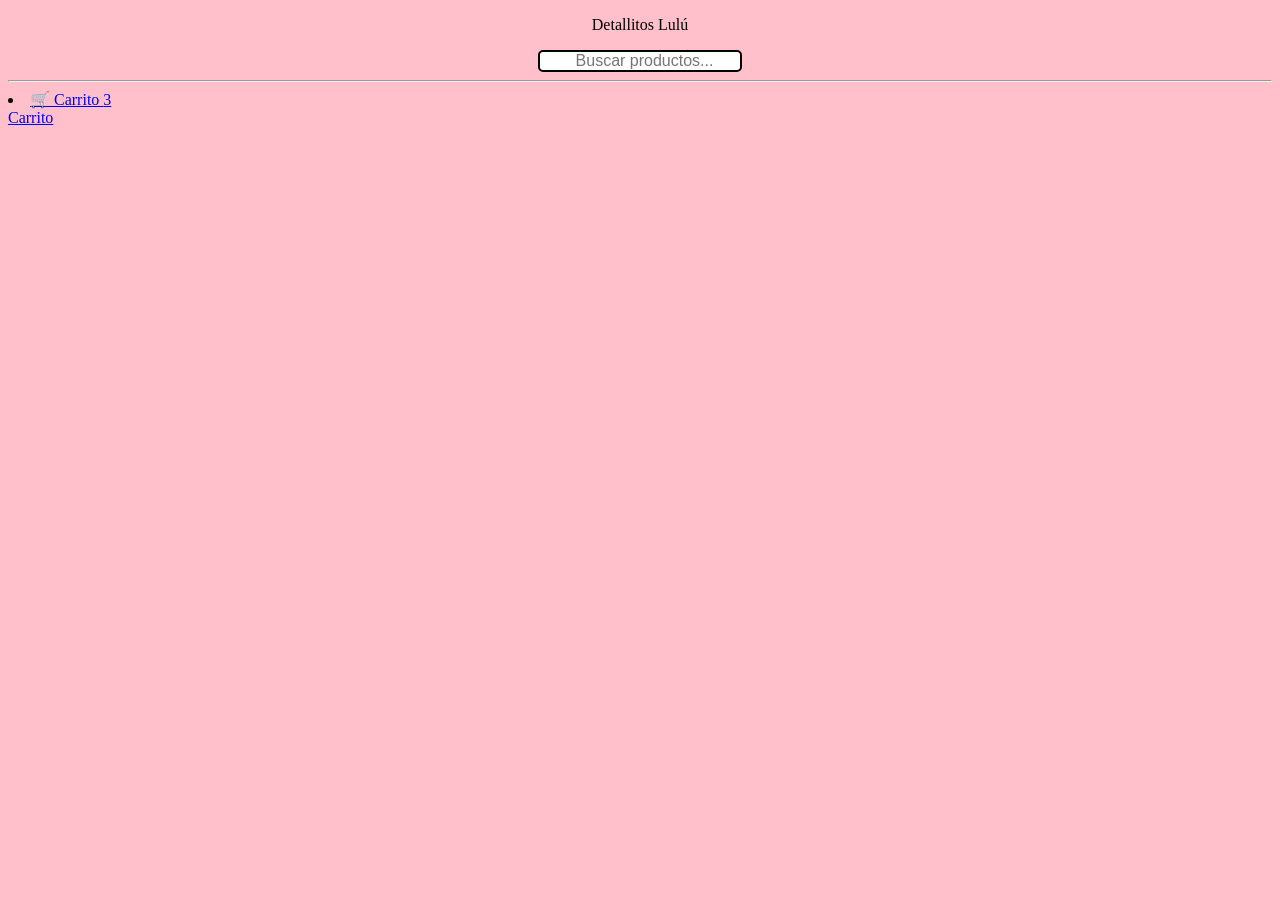
==== index.html @ cbce1aea "feat: :fire: Se crearon partes de la pagina" ====
<!DOCTYPE html>
<html lang="es">
<head>
    <meta charset="UTF-8">
    <meta name="viewport" content="width=device-width, initial-scale=1.0">
    <title>Detallitos lulu</title>
    <link rel="stylesheet" href="estilo.css">
</head>
<body>
    
    <div class="container">
            <header>
            
            <center>
                <div class="logo">
                <p>Detallitos Lulú</div>
            <div class="search-bar">
                <input type="search" placeholder="        Buscar productos...">
              </div>
            </center>
            </nav>
          </header>
            <hr>
             <li><a href="carrito.html">🛒 Carrito <span class="cart-count">3</span></a></li>
            <a href="producto.html">Carrito</a> 
            </ul>
            </nav>
        </div>
        
        
</body>
</html>
</body>
</html>
---- estilo.css ----
html  {
    background-color: pink; 
}
input {
    background-color: white;
    border: 2px solid black;
    border-radius: 5px;
    padding: 0px;
    font-size: 16px;
}
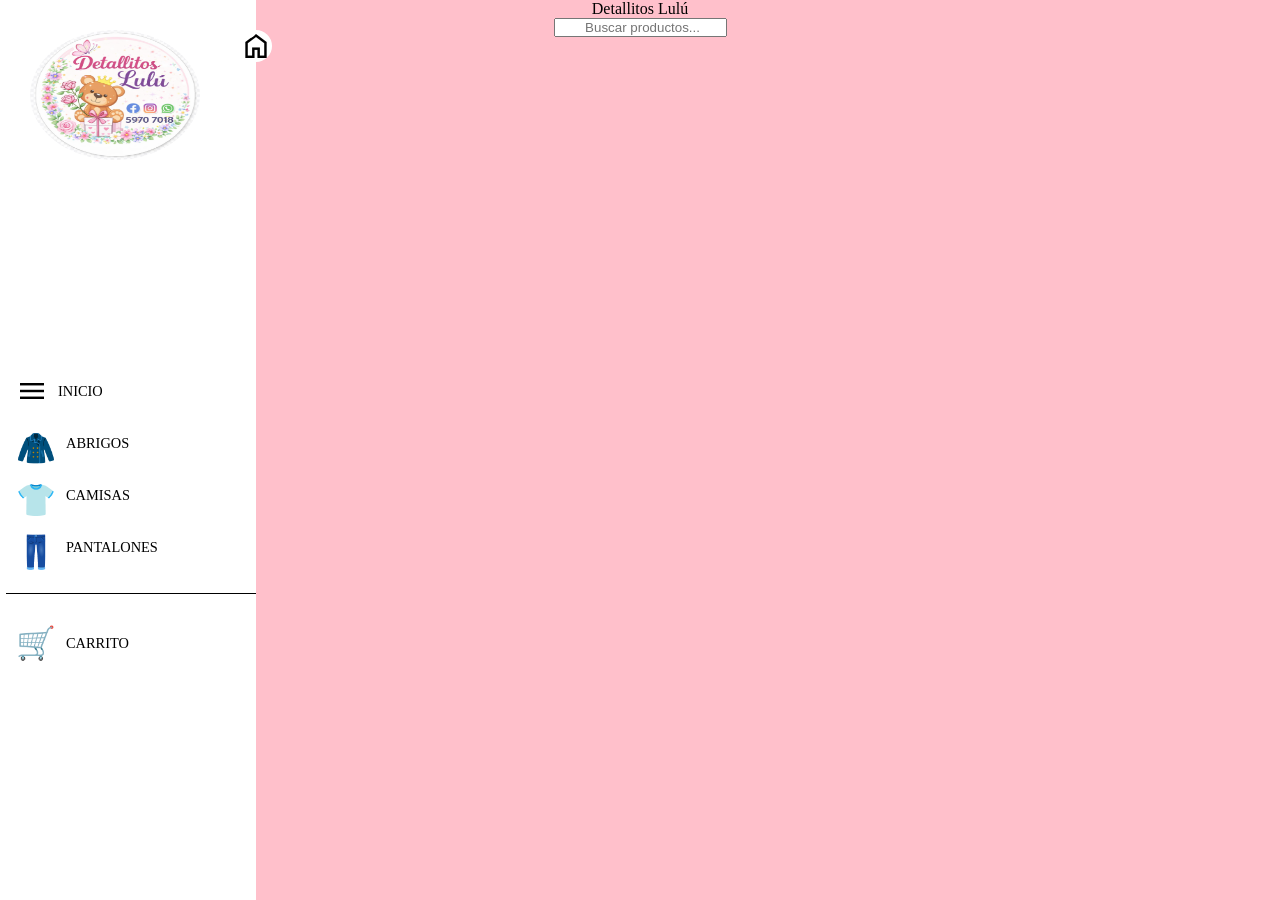
==== commit 783b81d6: "feat: :zap: creamos el menu desplegble" ====
--- a/index.html
+++ b/index.html
@@ -5,12 +5,46 @@
     <meta name="viewport" content="width=device-width, initial-scale=1.0">
     <title>Detallitos lulu</title>
     <link rel="stylesheet" href="estilo.css">
+    <link href="https://fonts.googleapis.com/css2?family=Material+Symbols+Outlined" rel="stylesheet" />
 </head>
 <body>
-    
+    <aside class="sidebar">
+        <form class="sidebar_form">
+            <input type="checkbox" id="open-menu">
+            <label for="open-menu" class="material-symbols-outlined" for="open-menu">Home</label>
+        </form>
+        <picture class="sidebar_picture">
+            <source srcset="logo.png" media="(max-width:57.5rem)">
+            <img src="logo.png">
+        </picture>
+        <nav class="sidebar_nav">
+            <ul>
+                 <li class="sidebar_item">
+                    <span class="material-symbols-outlined">menu</span>
+                    <a href="#abrigos">Inicio</a>
+                </li>
+                <li class="sidebar_item">
+                    <span class="material-symbols-outlined">🧥</span>
+                    <a href="#abrigos">Abrigos</a>
+                </li>
+                 <li class="sidebar_item">
+                    <span class="material-symbols-outlined">👕</span>
+                    <a href="#abrigos">Camisas</a>
+                </li>
+                 <li class="sidebar_item">
+                    <span class="material-symbols-outlined">👖</span>
+                    <a href="#abrigos">Pantalones</a>
+                </li>
+                <hr>
+                <li class="sidebar_item">
+                    <span class="cart-count">🛒</span>
+                <a href="carrito.html">Carrito </a>
+            </li>
+            </ul>
+        </nav>
+    </aside>
     <div class="container">
             <header>
-            
             <center>
                 <div class="logo">
                 <p>Detallitos Lulú</div>
@@ -19,15 +53,7 @@
               </div>
             </center>
             </nav>
-          </header>
-            <hr>
-             <li><a href="carrito.html">🛒 Carrito <span class="cart-count">3</span></a></li>
-            <a href="producto.html">Carrito</a> 
-            </ul>
-            </nav>
-        </div>
-        
-        
+          </header>  
 </body>
 </html>
 </body>
--- a/estilo.css
+++ b/estilo.css
@@ -1,10 +1,156 @@
 html  {
     background-color: pink; 
 }
-input {
+* {
+    margin: 0;
+    padding: 0;
+    box-sizing: border-box;
+}
+
+hr {
+    border: none;
+    border-top: 1px solid black;
+    margin: 20px 0;
+}
+img {
+    width: 40px;
+    height: 130px;
+    border-radius: 50%;
+}
+/*sirve para dptr */
+.sidebar {
+   background-color: white;
+   position:fixed;
+   height: 100dvh;
+   width: clamp(200px, 20vw , 300px);
+   font-size: clamp(1rem, 2.2vw, 3rem);
+   display: flex;
+   flex-direction: column;
+   justify-content: space-between;
+   padding: 30px 0 30px 6px;
+}
+
+.sidebar_nav  {
+   flex: 1;
+   display: flex;
+}
+
+.sidebar_nav ul {
+    display: flex;
+    flex-direction: column;
+    justify-content: center;
+    width: 100%;
+}
+.sidebar_item {
+  list-style: none;
+  display: flex;
+  align-items: center;
+  text-transform: uppercase;
+  font-size: .9rem;
+  padding-right: 6px;
+  border-radius: 36PX 0 0 36px;
+  position: relative;
+
+}
+  
+.sidebar_item span {
+    padding:  10px;
+    font-size: 2rem;
+
+}
+
+
+.sidebar_item a {
+    text-decoration: none;
+    color: black;
+}
+.sidebar_item:hover {
+    background-color: pink;
+}
+
+.sidebar_item::before
+.sidebar_item::after {
+    content: '';
+    background-color: pink;
+    position: absolute;
+    right: 0;
+    width: 18px;
+    height: 18px;
+    background-color: transparent;
+}
+
+
+.sidebar_picture {
+    margin-left: 24px;
+    position: relative;
+    z-index: 10;
+}
+.sidebar_picture img{
+    width: clamp(4rem, 75%, 20rem);
+    margin: auto;
+    opacity: .82;
+}
+
+
+
+
+
+/* Cruz pr cerrr*/
+input[type="checkbox"] {
+    display: none;  
+
+
+}
+.sidebar_form {
+    position: absolute;
+    z-index: 20;
+    right: -1rem;
+}
+.sidebar label {
+   position: relative;
+   background-color: white;
+   font-size: 2rem;
+   border-radius: 50%;
+   user-select: none;
+}
+
+.sidebar label::before,
+.sidebar label::after {
+    content: '';
+    position: absolute;
     background-color: white;
-    border: 2px solid black;
-    border-radius: 5px;
-    padding: 0px;
-    font-size: 16px;
+    width: 3px;
+    height: 25px;
+    background-color: transparent;
+
 }
+
+.sidebar label::before {
+    top: -25px;
+    left: 5px;
+    border-bottom-right-radius:25px ;
+    box-shadow: 4px 4px 0 4px white;
+}
+
+input[type="checkbox"]:checked ~ label {
+    background-color: transparent;
+
+}
+input[type="checkbox"]:checked ~ label::after,
+input[type="checkbox"]:checked ~ label::before {
+    display: none;
+}
+
+.sidebar:has(input[type="checkbox"]:checked) {
+    width: fit-content;
+}
+
+.sidebar:has(input[type="checkbox"]:checked) .sidebar_picture {
+    display: none;
+}
+.sidebar:has(input[type="checkbox"]:checked) :is(.sidebar_item a, .profile-option) {
+    display: none;
+}
+
+
+   
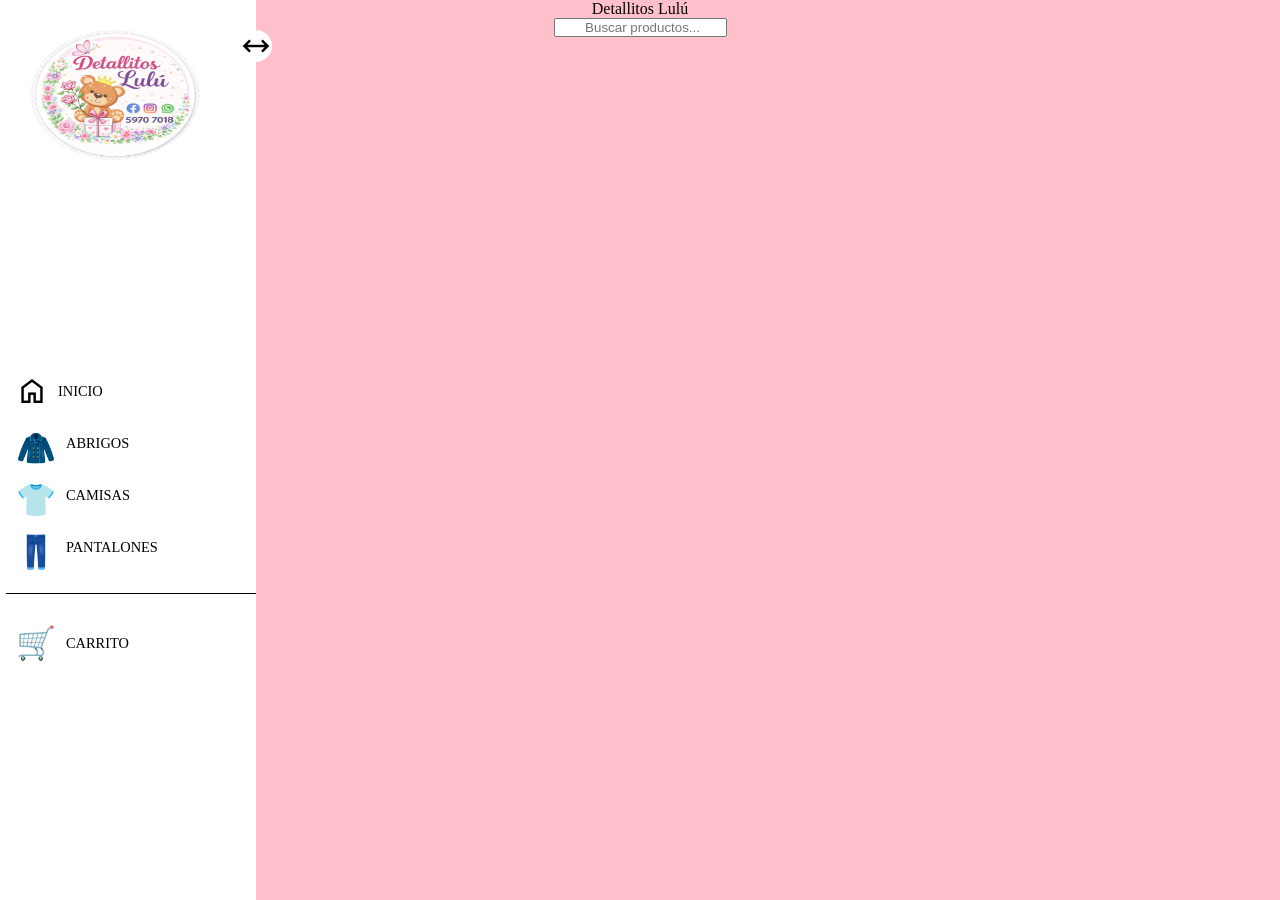
==== commit cd053173: "feat: Creamos las pates o direcciones de cada producto" ====
--- a/index.html
+++ b/index.html
@@ -4,36 +4,36 @@
     <meta charset="UTF-8">
     <meta name="viewport" content="width=device-width, initial-scale=1.0">
     <title>Detallitos lulu</title>
-    <link rel="stylesheet" href="estilo.css">
+    <link rel="stylesheet" href="css/estilo.css">
     <link href="https://fonts.googleapis.com/css2?family=Material+Symbols+Outlined" rel="stylesheet" />
 </head>
 <body>
     <aside class="sidebar">
         <form class="sidebar_form">
             <input type="checkbox" id="open-menu">
-            <label for="open-menu" class="material-symbols-outlined" for="open-menu">Home</label>
+            <label for="open-menu" class="material-symbols-outlined" for="open-menu">arrow_range</label>
         </form>
         <picture class="sidebar_picture">
             <source srcset="logo.png" media="(max-width:57.5rem)">
-            <img src="logo.png">
+            <img src="png/logo.png">
         </picture>
         <nav class="sidebar_nav">
             <ul>
                  <li class="sidebar_item">
-                    <span class="material-symbols-outlined">menu</span>
-                    <a href="#abrigos">Inicio</a>
+                    <span class="material-symbols-outlined">home    </span>
+                    <a href="index.html">Inicio</a>
                 </li>
                 <li class="sidebar_item">
                     <span class="material-symbols-outlined">🧥</span>
-                    <a href="#abrigos">Abrigos</a>
+                    <a href="Abrigos.html">Abrigos</a>
                 </li>
                  <li class="sidebar_item">
                     <span class="material-symbols-outlined">👕</span>
-                    <a href="#abrigos">Camisas</a>
+                    <a href="Camisas.html">Camisas</a>
                 </li>
                  <li class="sidebar_item">
                     <span class="material-symbols-outlined">👖</span>
-                    <a href="#abrigos">Pantalones</a>
+                    <a href="Pantalones.html">Pantalones</a>
                 </li>
                 <hr>
                 <li class="sidebar_item">
--- a/css/estilo.css
+++ b/css/estilo.css
@@ -0,0 +1,156 @@
+html  {
+    background-color: pink;
+}
+* {
+    margin: 0;
+    padding: 0;
+    box-sizing: border-box;
+}
+
+hr {
+    border: none;
+    border-top: 1px solid black;
+    margin: 20px 0;
+}
+img {
+    width: 7000000px;
+    height: 130px;
+    border-radius: 50%;
+}
+/*sirve para dptr */
+.sidebar {
+   background-color: white;
+   position:fixed;
+   height: 100dvh;
+   width: clamp(200px, 20vw , 300px);
+   font-size: clamp(1rem, 2.2vw, 3rem);
+   display: flex;
+   flex-direction: column;
+   justify-content: space-between;
+   padding: 30px 0 30px 6px;
+}
+
+.sidebar_nav  {
+   flex: 1;
+   display: flex;
+}
+
+.sidebar_nav ul {
+    display: flex;
+    flex-direction: column;
+    justify-content: center;
+    width: 100%;
+}
+.sidebar_item {
+  list-style: none;
+  display: flex;
+  align-items: center;
+  text-transform: uppercase;
+  font-size: .9rem;
+  padding-right: 6px;
+  border-radius: 36PX 0 0 36px;
+  position: relative;
+
+}
+  
+.sidebar_item span {
+    padding:  10px;
+    font-size: 2rem;
+
+}
+
+
+.sidebar_item a {
+    text-decoration: none;
+    color: black;
+}
+.sidebar_item:hover {
+    background-color: pink;
+}
+
+.sidebar_item::before
+.sidebar_item::after {
+    content: '';
+    background-color: pink;
+    position: absolute;
+    right: 0;
+    width: 18px;
+    height: 18px;
+    background-color: transparent;
+}
+
+
+.sidebar_picture {
+    margin-left: 24px;
+    position: relative;
+    z-index: 10;
+}
+.sidebar_picture img{
+    width: clamp(4rem, 75%, 20rem);
+    margin: auto;
+    opacity: .82;
+}
+
+
+
+
+
+/* Cruz pr cerrr*/
+input[type="checkbox"] {
+    display: none;  
+
+
+}
+.sidebar_form {
+    position: absolute;
+    z-index: 20;
+    right: -1rem;
+}
+.sidebar label {
+   position: relative;
+   background-color: white;
+   font-size: 2rem;
+   border-radius: 50%;
+   user-select: none;
+}
+
+.sidebar label::before,
+.sidebar label::after {
+    content: '';
+    position: absolute;
+    background-color: white;
+    width: 3px;
+    height: 25px;
+    background-color: transparent;
+
+}
+
+.sidebar label::before {
+    top: -25px;
+    left: 5px;
+    border-bottom-right-radius:25px ;
+    box-shadow: 4px 4px 0 4px white;
+}
+
+input[type="checkbox"]:checked ~ label {
+    background-color: transparent;
+
+}
+input[type="checkbox"]:checked ~ label::after,
+input[type="checkbox"]:checked ~ label::before {
+    display: none;
+}
+
+.sidebar:has(input[type="checkbox"]:checked) {
+    width: fit-content;
+}
+
+.sidebar:has(input[type="checkbox"]:checked) .sidebar_picture {
+    display: none;
+}
+.sidebar:has(input[type="checkbox"]:checked) :is(.sidebar_item a, .profile-option) {
+    display: none;
+}
+
+
+   
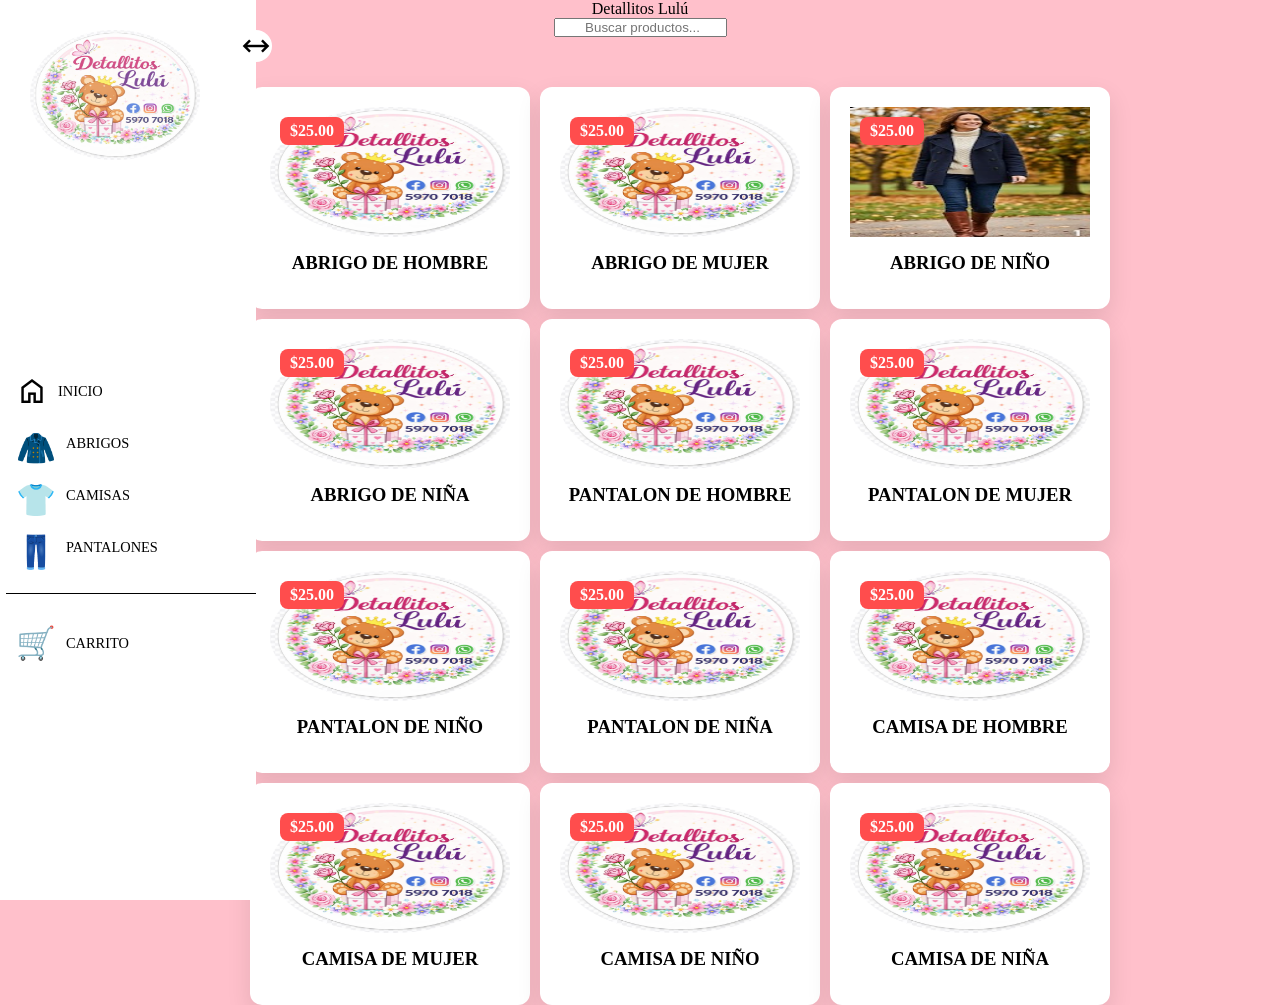
==== commit 3b68736d: "feat: :art: creamos un divs para mostrar los productos" ====
--- a/index.html
+++ b/index.html
@@ -6,6 +6,8 @@
     <title>Detallitos lulu</title>
     <link rel="stylesheet" href="css/estilo.css">
     <link href="https://fonts.googleapis.com/css2?family=Material+Symbols+Outlined" rel="stylesheet" />
+    <link rel="stylesheet" href="https://cdnjs.cloudflare.com/ajax/libs/font-awesome/6.5.1/css/all.min.css">
+    <link rel="stylesheet" href="css/expocicionProctos.css">
 </head>
 <body>
     <aside class="sidebar">
@@ -54,7 +56,239 @@
             </center>
             </nav>
           </header>  
-</body>
+<section class="container_productos">
+<div class="productos">
+<div class="producto">
+  <div class="img-box">
+    <span class="precio">$25.00</span>
+
+    <img src="png/logo.png" alt="Producto">
+
+    <div class="icons">
+      <button title="Añadir al carrito">
+        <i class="fas fa-cart-plus"></i>
+      </button>
+
+      <button title="Ver detalles">
+        <i class="fas fa-eye"></i>
+      </button>
+    </div>
+  </div>
+
+  <h3>ABRIGO DE HOMBRE</h3>
+</div>
+<div class="producto">
+  <div class="img-box">
+    <span class="precio">$25.00</span>
+
+    <img src="png/logo.png" alt="Producto">
+
+    <div class="icons">
+      <button title="Añadir al carrito">
+        <i class="fas fa-cart-plus"></i>
+      </button>
+
+      <button title="Ver detalles">
+        <i class="fas fa-eye"></i>
+      </button>
+    </div>
+  </div>
+
+  <h3>ABRIGO DE MUJER</h3>
+</div>
+
+<div class="producto">
+  <div class="img-box">
+    <span class="precio">$25.00</span>
+
+    <img src="png/brigomujer1.png" alt="Producto">
+
+    <div class="icons">
+      <button title="Añadir al carrito">
+        <i class="fas fa-cart-plus"></i>
+      </button>
+
+      <button title="Ver detalles">
+        <i class="fas fa-eye"></i>
+      </button>
+    </div>
+  </div>
+  
+  <h3>ABRIGO DE NIÑO</h3>
+</div>
+
+<div class="producto">
+  <div class="img-box">
+    <span class="precio">$25.00</span>
+
+    <img src="png/logo.png" alt="Producto">
+
+    <div class="icons">
+      <button title="Añadir al carrito">
+        <i class="fas fa-cart-plus"></i>
+      </button>
+
+      <button title="Ver detalles">
+        <i class="fas fa-eye"></i>
+      </button>
+    </div>
+  </div>
+  
+  <h3>ABRIGO DE NIÑA</h3>
+</div>
+<div class="producto">
+  <div class="img-box">
+    <span class="precio">$25.00</span>
+
+    <img src="png/logo.png" alt="Producto">
+
+    <div class="icons">
+      <button title="Añadir al carrito">
+        <i class="fas fa-cart-plus"></i>
+      </button>
+
+      <button title="Ver detalles">
+        <i class="fas fa-eye"></i>
+      </button>
+    </div>
+  </div>
+  
+  <h3>PANTALON DE HOMBRE</h3>
+</div>
+<div class="producto">
+  <div class="img-box">
+    <span class="precio">$25.00</span>
+
+    <img src="png/logo.png" alt="Producto">
+
+    <div class="icons">
+      <button title="Añadir al carrito">
+        <i class="fas fa-cart-plus"></i>
+      </button>
+
+      <button title="Ver detalles">
+        <i class="fas fa-eye"></i>
+      </button>
+    </div>
+  </div>
+  
+
+  <h3>PANTALON DE MUJER</h3>
+</div>
+<div class="producto">
+  <div class="img-box">
+    <span class="precio">$25.00</span>
+
+    <img src="png/logo.png" alt="Producto">
+
+    <div class="icons">
+      <button title="Añadir al carrito">
+        <i class="fas fa-cart-plus"></i>
+      </button>
+
+      <button title="Ver detalles">
+        <i class="fas fa-eye"></i>
+      </button>
+    </div>
+  </div>
+
+  <h3>PANTALON DE NIÑO</h3>
+</div>  
+<div class="producto">
+  <div class="img-box">
+    <span class="precio">$25.00</span>
+
+    <img src="png/logo.png" alt="Producto">
+
+    <div class="icons">
+      <button title="Añadir al carrito">
+        <i class="fas fa-cart-plus"></i>
+      </button>
+
+      <button title="Ver detalles">
+        <i class="fas fa-eye"></i>
+      </button>
+    </div>
+  </div>
+
+  <h3>PANTALON DE NIÑA</h3>
+</div>
+<div class="producto">
+  <div class="img-box">
+    <span class="precio">$25.00</span>
+
+    <img src="png/logo.png" alt="Producto">
+
+    <div class="icons">
+      <button title="Añadir al carrito">
+        <i class="fas fa-cart-plus"></i>
+      </button>
+
+      <button title="Ver detalles">
+        <i class="fas fa-eye"></i>
+      </button>
+    </div>
+  </div>
+
+  <h3>CAMISA DE HOMBRE</h3>
+</div>
+<div class="producto">
+  <div class="img-box">
+    <span class="precio">$25.00</span>
+
+    <img src="png/logo.png" alt="Producto">
+
+    <div class="icons">
+      <button title="Añadir al carrito">
+        <i class="fas fa-cart-plus"></i>
+      </button>
+
+      <button title="Ver detalles">
+        <i class="fas fa-eye"></i>
+      </button>
+    </div>
+  </div>
+
+  <h3>CAMISA DE MUJER</h3>
+</div>
+<div class="producto">
+  <div class="img-box">
+    <span class="precio">$25.00</span>
+
+    <img src="png/logo.png" alt="Producto">
+
+    <div class="icons">
+      <button title="Añadir al carrito">
+        <i class="fas fa-cart-plus"></i>
+      </button>
+
+      <button title="Ver detalles">
+        <i class="fas fa-eye"></i>
+      </button>
+    </div>
+  </div>
+
+  <h3>CAMISA DE NIÑO</h3>
+</div>
+<div class="producto">
+  <div class="img-box">
+    <span class="precio">$25.00</span>
+
+    <img src="png/logo.png" alt="Producto">
+
+    <div class="icons">
+      <button title="Añadir al carrito">
+        <i class="fas fa-cart-plus"></i>
+      </button>
+
+      <button title="Ver detalles">
+        <i class="fas fa-eye"></i>
+      </button>
+    </div>
+  </div>
+
+  <h3>CAMISA DE NIÑA</h3>
+</section>
 </html>
 </body>
 </html>
--- a/css/estilo.css
+++ b/css/estilo.css
@@ -1,5 +1,6 @@
 html  {
     background-color: pink;
+    user-select: none;
 }
 * {
     margin: 0;
@@ -15,7 +16,6 @@
 img {
     width: 7000000px;
     height: 130px;
-    border-radius: 50%;
 }
 /*sirve para dptr */
 .sidebar {
@@ -152,5 +152,105 @@
     display: none;
 }
 
+/* Estilos para el contenido principal */
+
+
+
+.productos{
+    display: flex;
+    gap: 10px;
+    margin-top: 50px;
+    margin-left: 250px;
+    flex-wrap: wrap;
+
+}
+
+
+
+.producto {
+  width: 280px;
+  background: #fff;
+  border-radius: 12px;
+  box-shadow: 0 10px 25px rgba(0,0,0,0.1);
+  overflow: hidden;
+  text-align: center;
+  padding: 20px;
+  
+
+}
+
+.img-box {
+  position: relative;
+  overflow: hidden;
+  
+}
+
+.img-box img {
+  width: 100%;
+  display: block;
+}
+
+/* Precio */
+.precio {
+  position: absolute;
+  top: 10px;
+  left: 10px;
+  background: #ff4d4d;
+  color: #fff;
+  padding: 5px 10px;
+  border-radius: 8px;
+  font-weight: bold;
+}
+
+/* Iconos */
+.icons {
+  position: absolute;
+  top: 50%;
+  left: 50%;
+  transform: translate(-50%, -50%);
+  display: flex;
+  gap: 15px;
+  opacity: 0;
+  transition: 0.3s;
+}
+
+.icons button {
+  background: #fff;
+  border: none;
+  width: 45px;
+  height: 45px;
+  border-radius: 50%;
+  cursor: pointer;
+  font-size: 18px;
+  box-shadow: 0 5px 10px rgba(0,0,0,0.2);
+  transition: 0.2s;
+}
+
+.icons button:hover {
+  background: #ff4d4d;
+  color: #fff;
+}
+
+/* Mostrar iconos al pasar el mouse */
+.img-box:hover .icons {
+  opacity: 1;
+}
+
+h3 {
+  margin: 15px 0;
+}
+
+/* 📱 MÓVIL */
+@media (max-width: 600px) {
+  .icons {
+    opacity: 1;
+    position: static;
+    transform: none;
+    margin: 10px 0;
+    justify-content: center;
+  }
+}
+
+
 
    
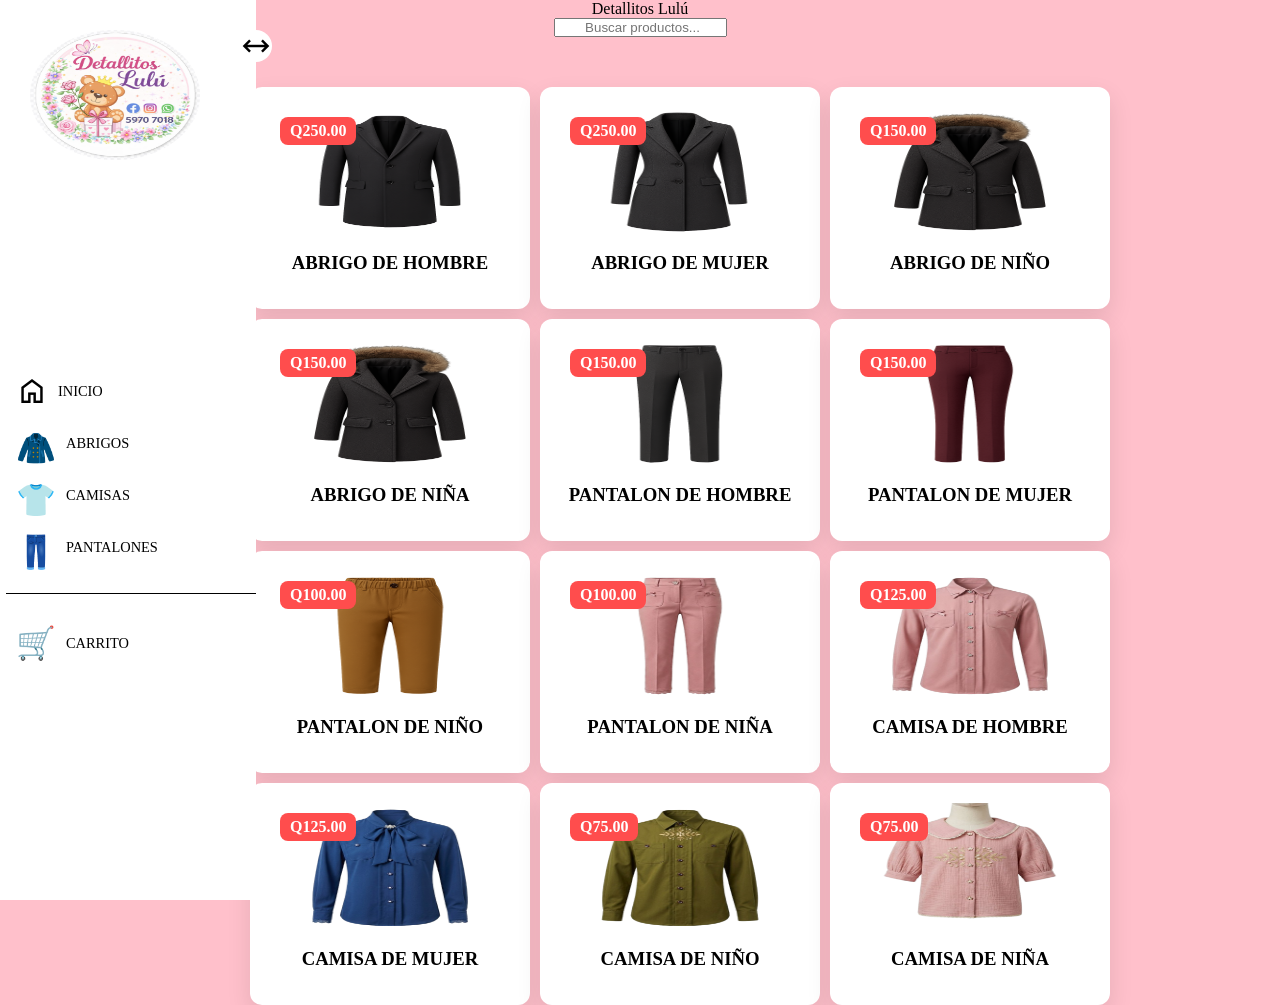
==== commit a7402e62: "feat: :fire: Se termino de crear la pagina principal" ====
--- a/index.html
+++ b/index.html
@@ -60,36 +60,36 @@
 <div class="productos">
 <div class="producto">
   <div class="img-box">
-    <span class="precio">$25.00</span>
-
-    <img src="png/logo.png" alt="Producto">
-
-    <div class="icons">
-      <button title="Añadir al carrito">
-        <i class="fas fa-cart-plus"></i>
-      </button>
-
-      <button title="Ver detalles">
-        <i class="fas fa-eye"></i>
-      </button>
-    </div>
-  </div>
-
+    <span class="precio">Q250.00</span>
+
+    <img src="png/abrigohombre1.png" alt="Producto">
+
+    <div class="icons">
+      <button title="Añadir al carrito">
+        <i class="fas fa-cart-plus"></i>
+      </button>
+
+      <button title="Ver detalles">
+        <a href="Abrigos.html"><i class="fas fa-eye"></i></a>
+      </button>
+    </div>
+  </div>
   <h3>ABRIGO DE HOMBRE</h3>
 </div>
-<div class="producto">
-  <div class="img-box">
-    <span class="precio">$25.00</span>
-
-    <img src="png/logo.png" alt="Producto">
-
-    <div class="icons">
-      <button title="Añadir al carrito">
-        <i class="fas fa-cart-plus"></i>
-      </button>
-
-      <button title="Ver detalles">
-        <i class="fas fa-eye"></i>
+
+
+<div class="producto">
+  <div class="img-box">
+    <span class="precio">Q250.00</span>
+
+    <img src="png/abrigomujer1.png" alt="Producto">
+
+    <div class="icons">
+      <button title="Añadir al carrito">
+        <i class="fas fa-cart-plus"></i>
+      </button>
+      <button title="Ver detalles">
+        <a href="Abrigos.html"><i class="fas fa-eye"></i></a>
       </button>
     </div>
   </div>
@@ -99,17 +99,14 @@
 
 <div class="producto">
   <div class="img-box">
-    <span class="precio">$25.00</span>
-
-    <img src="png/brigomujer1.png" alt="Producto">
-
-    <div class="icons">
-      <button title="Añadir al carrito">
-        <i class="fas fa-cart-plus"></i>
-      </button>
-
-      <button title="Ver detalles">
-        <i class="fas fa-eye"></i>
+    <span class="precio">Q150.00</span>
+    <img src="png/abrigounixes1.png" alt="Producto">
+    <div class="icons">
+      <button title="Añadir al carrito">
+        <i class="fas fa-cart-plus"></i>
+      </button>
+      <button title="Ver detalles">
+       <a href="Abrigos.html"><i class="fas fa-eye"></i></a>
       </button>
     </div>
   </div>
@@ -119,36 +116,31 @@
 
 <div class="producto">
   <div class="img-box">
-    <span class="precio">$25.00</span>
-
-    <img src="png/logo.png" alt="Producto">
-
-    <div class="icons">
-      <button title="Añadir al carrito">
-        <i class="fas fa-cart-plus"></i>
-      </button>
-
-      <button title="Ver detalles">
-        <i class="fas fa-eye"></i>
+    <span class="precio">Q150.00</span>
+    <img src="png/abrigounixes1.png" alt="Producto">
+    <div class="icons">
+      <button title="Añadir al carrito">
+        <i class="fas fa-cart-plus"></i>
+      </button>
+      <button title="Ver detalles">
+        <a href="Abrigos.html"><i class="fas fa-eye"></i></a>
       </button>
     </div>
   </div>
   
   <h3>ABRIGO DE NIÑA</h3>
 </div>
-<div class="producto">
-  <div class="img-box">
-    <span class="precio">$25.00</span>
-
-    <img src="png/logo.png" alt="Producto">
-
-    <div class="icons">
-      <button title="Añadir al carrito">
-        <i class="fas fa-cart-plus"></i>
-      </button>
-
-      <button title="Ver detalles">
-        <i class="fas fa-eye"></i>
+
+<div class="producto">
+  <div class="img-box">
+    <span class="precio">Q150.00</span>
+    <img src="png/pantalon1.png" alt="Producto">
+    <div class="icons">
+      <button title="Añadir al carrito">
+        <i class="fas fa-cart-plus"></i>
+      </button>
+      <button title="Ver detalles">
+        <a href="Abrigos.html"><i class="fas fa-eye"></i></a>
       </button>
     </div>
   </div>
@@ -157,137 +149,118 @@
 </div>
 <div class="producto">
   <div class="img-box">
-    <span class="precio">$25.00</span>
-
-    <img src="png/logo.png" alt="Producto">
-
-    <div class="icons">
-      <button title="Añadir al carrito">
-        <i class="fas fa-cart-plus"></i>
-      </button>
-
-      <button title="Ver detalles">
-        <i class="fas fa-eye"></i>
-      </button>
-    </div>
-  </div>
-  
-
+    <span class="precio">Q150.00</span>
+    <img src="png/pantalonmujer1.png" alt="Producto">
+    <div class="icons">
+      <button title="Añadir al carrito">
+        <i class="fas fa-cart-plus"></i>
+      </button>
+      <button title="Ver detalles">
+        <a href="Abrigos.html"><i class="fas fa-eye"></i></a>
+      </button>
+    </div>
+  </div>
   <h3>PANTALON DE MUJER</h3>
 </div>
-<div class="producto">
-  <div class="img-box">
-    <span class="precio">$25.00</span>
-
-    <img src="png/logo.png" alt="Producto">
-
-    <div class="icons">
-      <button title="Añadir al carrito">
-        <i class="fas fa-cart-plus"></i>
-      </button>
-
-      <button title="Ver detalles">
-        <i class="fas fa-eye"></i>
-      </button>
-    </div>
-  </div>
-
+
+<div class="producto">
+  <div class="img-box">
+    <span class="precio">Q100.00</span>
+    <img src="png/pantalonniño1.png" alt="Producto">
+    <div class="icons">
+      <button title="Añadir al carrito">
+        <i class="fas fa-cart-plus"></i>
+      </button>
+      <button title="Ver detalles">
+        <a href="Abrigos.html"><i class="fas fa-eye"></i></a>
+      </button>
+    </div>
+  </div>
   <h3>PANTALON DE NIÑO</h3>
 </div>  
-<div class="producto">
-  <div class="img-box">
-    <span class="precio">$25.00</span>
-
-    <img src="png/logo.png" alt="Producto">
-
-    <div class="icons">
-      <button title="Añadir al carrito">
-        <i class="fas fa-cart-plus"></i>
-      </button>
-
-      <button title="Ver detalles">
-        <i class="fas fa-eye"></i>
-      </button>
-    </div>
-  </div>
-
+
+
+<div class="producto">
+  <div class="img-box">
+    <span class="precio">Q100.00</span>
+    <img src="png/pantalonniña1.png" alt="Producto">
+    <div class="icons">
+      <button title="Añadir al carrito">
+        <i class="fas fa-cart-plus"></i>
+      </button>
+      <button title="Ver detalles">
+        <a href="Abrigos.html"><i class="fas fa-eye"></i></a>
+      </button>
+    </div>
+  </div>
   <h3>PANTALON DE NIÑA</h3>
 </div>
-<div class="producto">
-  <div class="img-box">
-    <span class="precio">$25.00</span>
-
-    <img src="png/logo.png" alt="Producto">
-
-    <div class="icons">
-      <button title="Añadir al carrito">
-        <i class="fas fa-cart-plus"></i>
-      </button>
-
-      <button title="Ver detalles">
-        <i class="fas fa-eye"></i>
-      </button>
-    </div>
-  </div>
-
+
+<div class="producto">
+  <div class="img-box">
+    <span class="precio">Q125.00</span>
+    <img src="png/camisahombre1.png" alt="Producto">
+    <div class="icons">
+      <button title="Añadir al carrito">
+        <i class="fas fa-cart-plus"></i>
+      </button>
+      <button title="Ver detalles">
+        <a href="Abrigos.html"><i class="fas fa-eye"></i></a>
+      </button>
+    </div>
+  </div>
   <h3>CAMISA DE HOMBRE</h3>
 </div>
-<div class="producto">
-  <div class="img-box">
-    <span class="precio">$25.00</span>
-
-    <img src="png/logo.png" alt="Producto">
-
-    <div class="icons">
-      <button title="Añadir al carrito">
-        <i class="fas fa-cart-plus"></i>
-      </button>
-
-      <button title="Ver detalles">
-        <i class="fas fa-eye"></i>
-      </button>
-    </div>
-  </div>
-
+
+<div class="producto">
+  <div class="img-box">
+    <span class="precio">Q125.00</span>
+    <img src="png/camisamujer1.png" alt="Producto">
+    <div class="icons">
+      <button title="Añadir al carrito">
+        <i class="fas fa-cart-plus"></i>
+      </button>
+      <button title="Ver detalles">
+        <a href="Abrigos.html"><i class="fas fa-eye"></i></a>
+      </button>
+    </div>
+  </div>
   <h3>CAMISA DE MUJER</h3>
 </div>
-<div class="producto">
-  <div class="img-box">
-    <span class="precio">$25.00</span>
-
-    <img src="png/logo.png" alt="Producto">
-
-    <div class="icons">
-      <button title="Añadir al carrito">
-        <i class="fas fa-cart-plus"></i>
-      </button>
-
-      <button title="Ver detalles">
-        <i class="fas fa-eye"></i>
-      </button>
-    </div>
-  </div>
-
+
+<div class="producto">
+  <div class="img-box">
+    <span class="precio">Q75.00</span>
+    <img src="png/camisaniño1.png" alt="Producto">
+    <div class="icons">
+      <button title="Añadir al carrito">
+        <i class="fas fa-cart-plus"></i>
+      </button>
+      <button title="Ver detalles">
+        <a href="Abrigos.html"><i class="fas fa-eye"></i></a>
+      </button>
+    </div>
+  </div>
   <h3>CAMISA DE NIÑO</h3>
 </div>
-<div class="producto">
-  <div class="img-box">
-    <span class="precio">$25.00</span>
-
-    <img src="png/logo.png" alt="Producto">
-
-    <div class="icons">
-      <button title="Añadir al carrito">
-        <i class="fas fa-cart-plus"></i>
-      </button>
-
-      <button title="Ver detalles">
-        <i class="fas fa-eye"></i>
-      </button>
-    </div>
-  </div>
-
+
+<div class="producto">
+  <div class="img-box">
+    <span class="precio">Q75.00</span>
+    <img src="png/camisaniña1.png" alt="Producto">
+    <div class="icons">
+      <button title="Añadir al carrito">
+        <i class="fas fa-cart-plus"></i>
+      </button>
+      <button title="Ver detalles">
+        <a href="Abrigos.html"><i class="fas fa-eye"></i></a>
+      </button>
+    </div>
+  </div>
   <h3>CAMISA DE NIÑA</h3>
+</div>
+</div>
+
 </section>
 </html>
 </body>
--- a/css/estilo.css
+++ b/css/estilo.css
@@ -222,7 +222,7 @@
   border-radius: 50%;
   cursor: pointer;
   font-size: 18px;
-  box-shadow: 0 5px 10px rgba(0,0,0,0.2);
+  box-shadow: 0 5px 10px rgb(0, 0, 0);
   transition: 0.2s;
 }
 
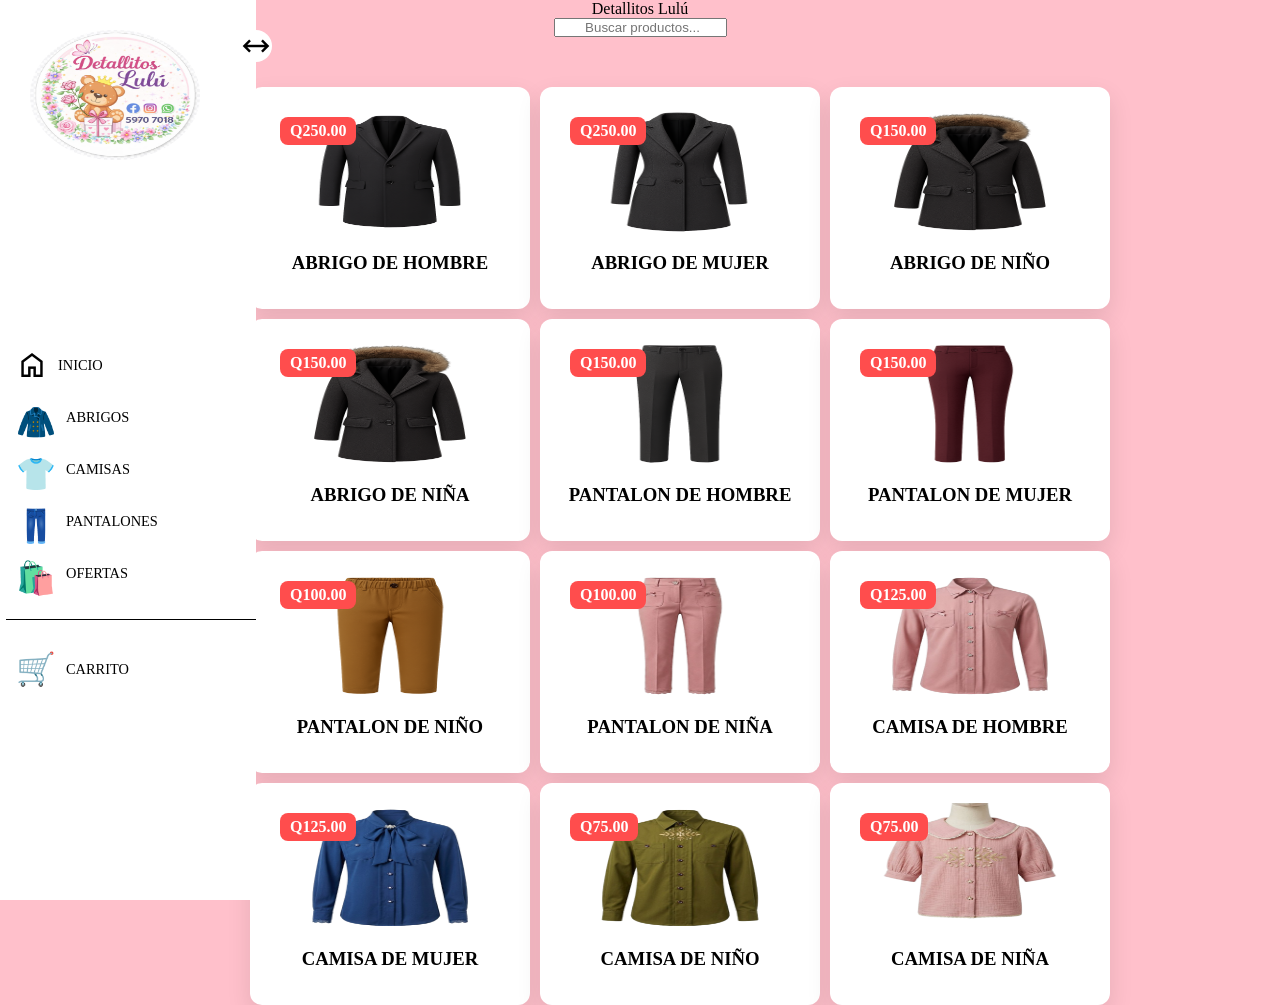
==== commit f7d3d136: "feat: :fire: se creo un apartado de ofertas" ====
--- a/index.html
+++ b/index.html
@@ -37,6 +37,12 @@
                     <span class="material-symbols-outlined">👖</span>
                     <a href="Pantalones.html">Pantalones</a>
                 </li>
+                <li class="sidebar_item">
+                  <span class="material-symbols-outlined">🛍️</span>
+                  <a href="Ofertas.html">Ofertas</a>
+              </li>
+              
+                
                 <hr>
                 <li class="sidebar_item">
                     <span class="cart-count">🛒</span>
@@ -70,7 +76,7 @@
       </button>
 
       <button title="Ver detalles">
-        <a href="Abrigos.html"><i class="fas fa-eye"></i></a>
+        <a href="detlles.html"><i class="fas fa-eye"></i></a>
       </button>
     </div>
   </div>
